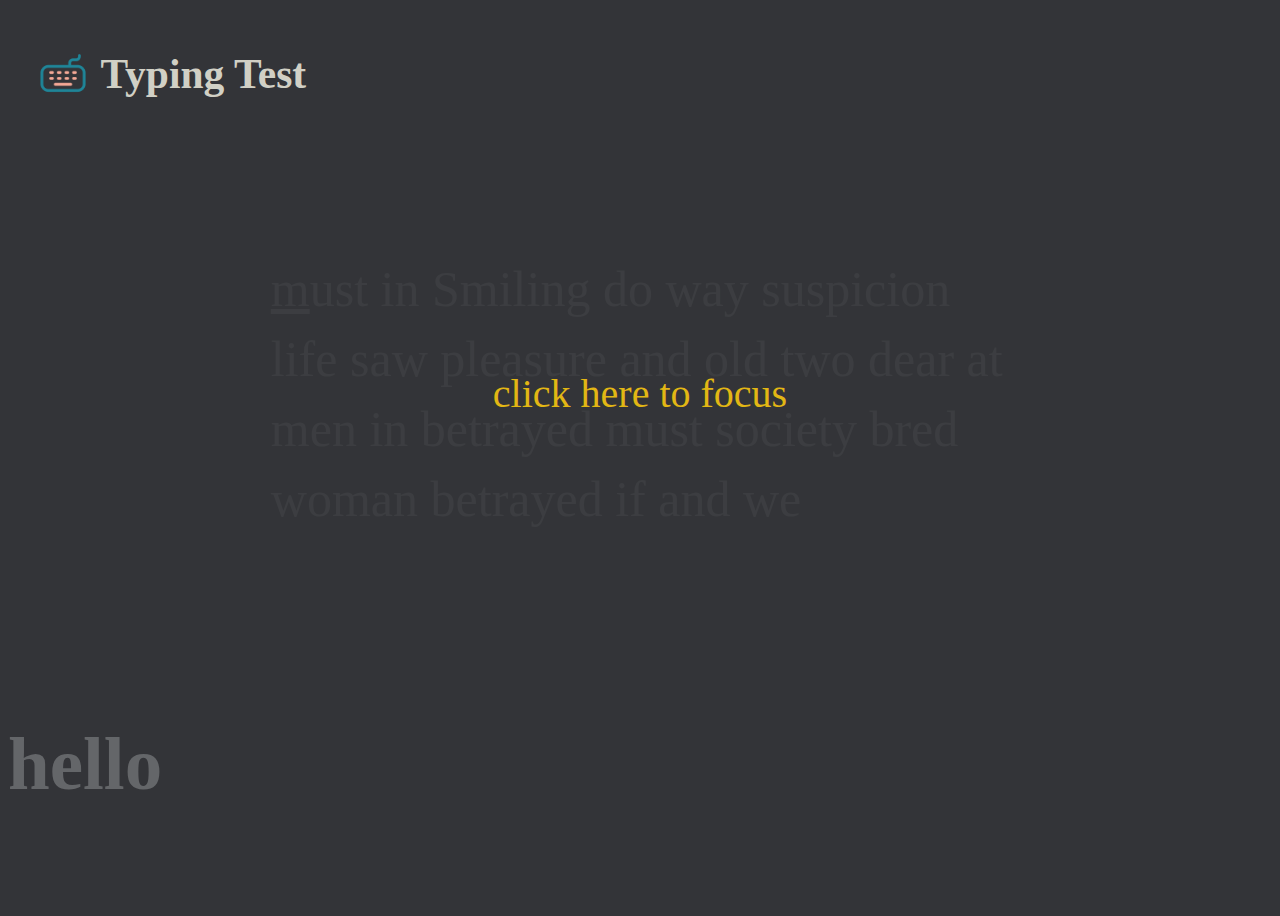
==== index.html @ 12fb325e "changed font size and spacing, and added footer" ====
<!DOCTYPE html>
<html>

<head>
    <title>Typing Test</title>
    <link rel="stylesheet" href="style.css">
    <link rel="shortcut icon" href="keyboard.png" type="image/x-icon">
</head>

<body>
    <div class="header" style="margin: 30px 30px;">
        <img src="keyboard.png" alt="icon" style="width: 50px; display: inline; position: relative; top: 10px">
        <h5 style="color: #d1d0c5; display: inline;">Typing Test</h5>
    </div>
    <div class="contentWrapper">
        <div class="textArea" id="textArea">
            <div class="popup focus" id="focus">
                <div class="blur" id="blur">
                    <p>click here to focus</p>
                </div>
            </div>
            <p id="randomText"><span class="correct">a</span><span class="wrong">b</span><span>c</span></p>
            <input oninput="checkCorrect(this.value)" type="text" name="userInput" id="userInput" class="hiddenInput">
        </div>
    </div>
    <div id="footer">
        <h2>hello<h2>
    </div>
    <div class="popup" id="popup">
        <div class="popupContent">
            <h4>Your Score</h4>

            <div class="stats">
                <div class="results">
                    <p class="resultTitle">wpm</p>
                    <p id="wpm">32</p>
                </div>
                <div class="results">
                    <p class="resultTitle">acc</p>
                    <p id="acc">88%</p>
                </div>
                <div class="results">
                    <p class="resultTitle">time</p>
                    <p id="time">60s</p>
                </div>
            </div>
            <div class="restartBtn">
                <button id="restartBtn" onclick="location.reload();">restart</button>
            </div>
        </div>
    </div>
    <script src="app.js"></script>
</body>

</html>
---- style.css ----
body{
    font-family: consolas;
    font-size: 50px;
    height: 100vh;
    display: flex;
    flex-wrap: wrap;
    background-color: #333438;
    color: #646669;
    z-index: 1;
}


.contentWrapper{
    line-height:70px;
    height: 50%;
    width: auto;
    display: flex;
    align-items: center;
    justify-content: center;
    position: relative;
}

.textArea {
    margin: 20%;
    padding: 10px
}

.textArea>input{
    position: absolute;
}

.hiddenInput{
    z-index: -10;
    opacity: 0;
}

.correct {
    color: white;
}

.wrong {
    background-color: #ed3b3c54;
    color: white;
}

.popup {
    background-color: rgb(64 64 64 / 9%);
    position: absolute;
    height: 100%;
    width: 100%;
    top: 0;
    left: 0;

    display: none;
    /* display: flex; */
    justify-content: center;
    align-items: center;
}

.focus{
    position: absolute;
    background-color: rgb(51 52 56 / 82%);
}
.blur{
    color: #e2b714;
    font-size: 40px;
    
}

.popupContent {
    background-color: #2c2e31;
    color: black;
    position: relative;
    height: 448px;
    width: 594px;
    border-radius: 5px;
    box-shadow: 0 0 4px 0 #7a7a7a;

    display: flex;
    justify-content: center;
    flex-wrap: wrap;
}

.results {
    margin: 0 30px;
    padding: 0;
    color: #e2b714;
}

.results>p {
    margin-top: 0;
    padding-top: 0;
    margin-bottom: 0;
    padding-bottom: 0;
}
.popupContent>h4{
    color: #ffffff;
    margin-bottom: 0;
    padding-bottom: 0;
}
.stats {
    display: flex;
}

.resultTitle {
    font-size: 35px;
    color: #646669;
}

.restartBtn {
    flex-basis: 100%;
    display: flex;
    justify-content: center;
}

#restartBtn {
    width: fit-content;
    height: fit-content;
    font-size: 20px;
    padding: 15px 23px;
    background-color: #333438;
    color: white;
    border: none;
}

.activeLetter {
    text-decoration: underline;
}

#randomText{
    cursor: pointer;
}
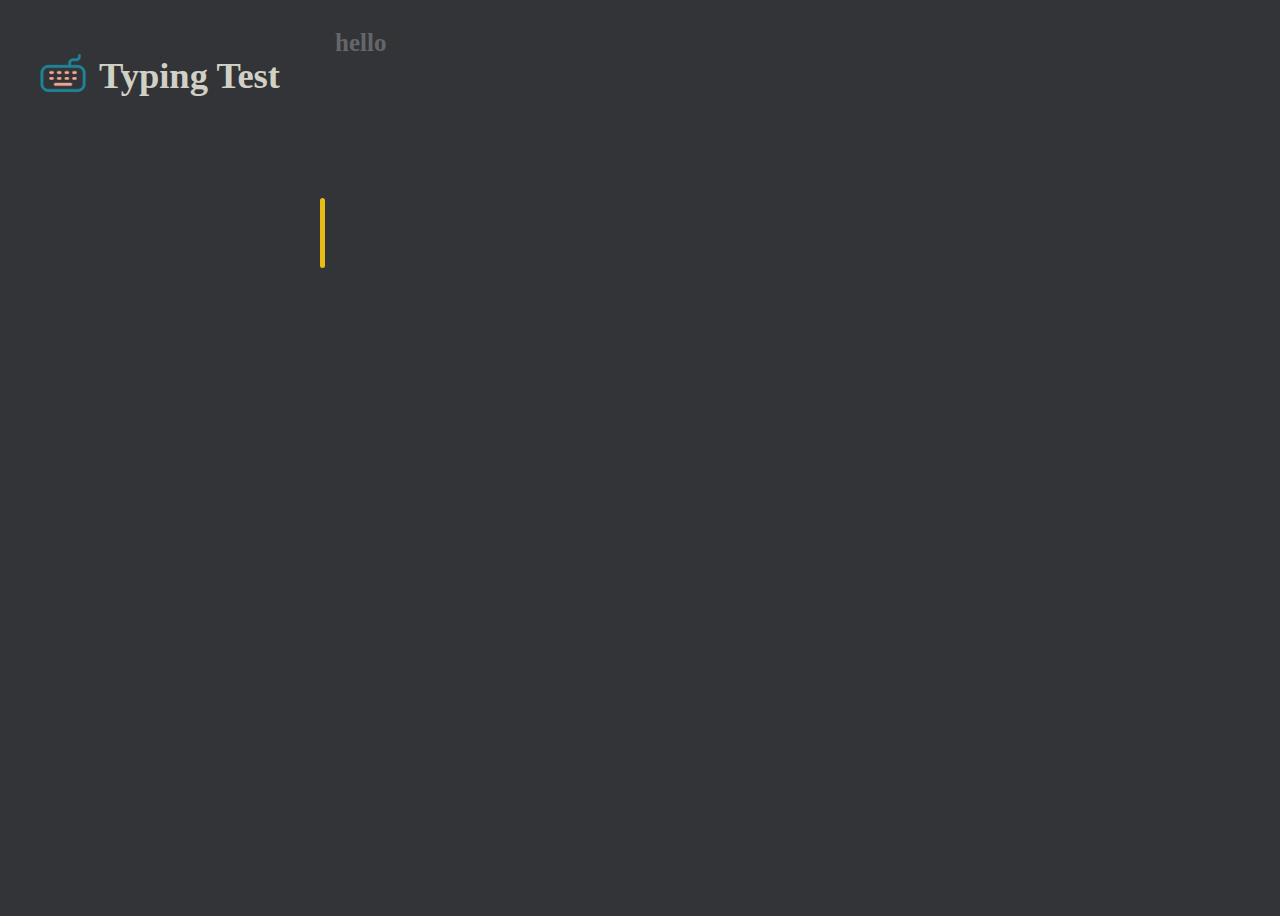
==== commit 73cfb665: "moving index.html for the sake of deploying" ====
--- a/index.html
+++ b/index.html
@@ -3,13 +3,13 @@
 
 <head>
     <title>Typing Test</title>
-    <link rel="stylesheet" href="style.css">
-    <link rel="shortcut icon" href="keyboard.png" type="image/x-icon">
+    <link rel="stylesheet" href="./src/style.css">
+    <link rel="shortcut icon" href="../keyboard.png" type="image/x-icon">
 </head>
 
 <body>
     <div class="header" style="margin: 30px 30px;">
-        <img src="keyboard.png" alt="icon" style="width: 50px; display: inline; position: relative; top: 10px">
+        <img src="../keyboard.png" alt="icon" style="width: 50px; display: inline; position: relative; top: 10px">
         <h5 style="color: #d1d0c5; display: inline;">Typing Test</h5>
     </div>
     <div class="contentWrapper">
@@ -19,12 +19,13 @@
                     <p>click here to focus</p>
                 </div>
             </div>
-            <p id="randomText"><span class="correct">a</span><span class="wrong">b</span><span>c</span></p>
+            <!-- <span class="correct">a</span><span class="wrong">b</span><span>c</span> -->
+            <p id="idk"><span id="first-cursor" class="i-cursor">&nbsp;</span><span id="randomText"></span></p>
             <input oninput="checkCorrect(this.value)" type="text" name="userInput" id="userInput" class="hiddenInput">
         </div>
     </div>
     <div id="footer">
-        <h2>hello<h2>
+        <h2 style="font-size:25px">hello<h2>
     </div>
     <div class="popup" id="popup">
         <div class="popupContent">
@@ -49,7 +50,7 @@
             </div>
         </div>
     </div>
-    <script src="app.js"></script>
+    <script src="./src/"></script>
 </body>
 
 </html>--- a/src/style.css
+++ b/src/style.css
@@ -0,0 +1,154 @@
+body{
+    font-family: consolas;
+    font-size: 44px;
+    height: 100vh;
+    display: flex;
+    flex-wrap: wrap;
+    overflow: hidden;
+    background-color: #333438;
+    color: #646669;
+    z-index: 1;
+}
+
+.contentWrapper{
+    line-height:70px;
+    height: 50%;
+    width: auto;
+    display: flex;
+    align-items: center;
+    justify-content: center;
+    position: relative;
+}
+
+.textArea {
+    margin: 20%;
+    padding: 10px
+}
+
+.textArea>input{
+    position: absolute;
+}
+
+.hiddenInput{
+    z-index: -10;
+    opacity: 0;
+}
+
+.correct {
+    color: white;
+}
+
+.wrong {
+    background-color: #ed3b3c54;
+    color: white;
+}
+
+.popup {
+    background-color: rgb(64 64 64 / 9%);
+    position: absolute;
+    height: 100%;
+    width: 100%;
+    top: 0;
+    left: 0;
+
+    display: none;
+    /* display: flex; */
+    justify-content: center;
+    align-items: center;
+}
+
+.focus{
+    position: absolute;
+    background-color: rgb(51 52 56 / 82%);
+}
+.blur{
+    color: #e2b714;
+    font-size: 40px;
+    
+}
+
+.popupContent {
+    background-color: #2c2e31;
+    color: black;
+    position: relative;
+    height: 448px;
+    width: 594px;
+    border-radius: 5px;
+    box-shadow: 0 0 4px 0 #7a7a7a;
+
+    display: flex;
+    justify-content: center;
+    flex-wrap: wrap;
+}
+
+.results {
+    margin: 0 30px;
+    padding: 0;
+    color: #e2b714;
+}
+
+.results>p {
+    margin-top: 0;
+    padding-top: 0;
+    margin-bottom: 0;
+    padding-bottom: 0;
+}
+.popupContent>h4{
+    color: #ffffff;
+    margin-bottom: 0;
+    padding-bottom: 0;
+}
+.stats {
+    display: flex;
+}
+
+.resultTitle {
+    font-size: 35px;
+    color: #646669;
+}
+
+.restartBtn {
+    flex-basis: 100%;
+    display: flex;
+    justify-content: center;
+}
+
+#restartBtn {
+    width: fit-content;
+    height: fit-content;
+    font-size: 20px;
+    padding: 15px 23px;
+    background-color: #333438;
+    color: white;
+    border: none;
+}
+
+.activeLetter {
+    text-decoration: none;
+}
+
+#randomText{
+    cursor: pointer;
+}
+
+.i-cursor {
+    display: inline-block;
+    width: 5px;
+    height: 100%;
+    background-color: #e9bb17;
+    animation: blink 1s infinite;
+    font-size: 44px;
+    font-family: consolas;
+    border-radius: 5px;
+    padding: 0;
+}
+
+@keyframes blink {
+    0% {background-color: #e9bb17;}
+    50% {background-color: transparent;}
+    100% {background-color: #e9bb17;}
+}
+
+.i-cursor.stop {
+    animation: none;
+}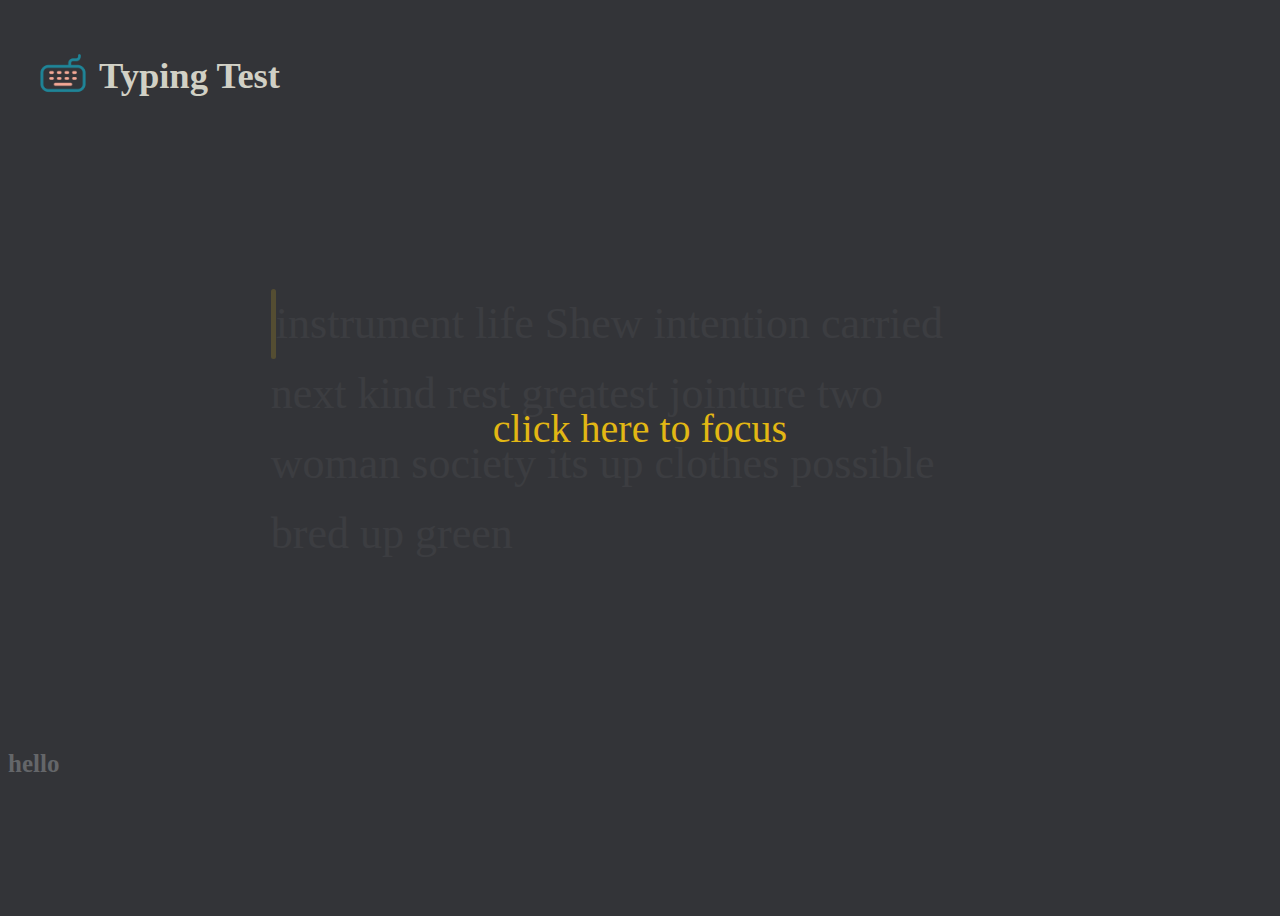
==== commit f62e263b: "forgot to add js file" ====
--- a/index.html
+++ b/index.html
@@ -50,7 +50,7 @@
             </div>
         </div>
     </div>
-    <script src="./src/"></script>
+    <script src="./src/app.js"></script>
 </body>
 
 </html>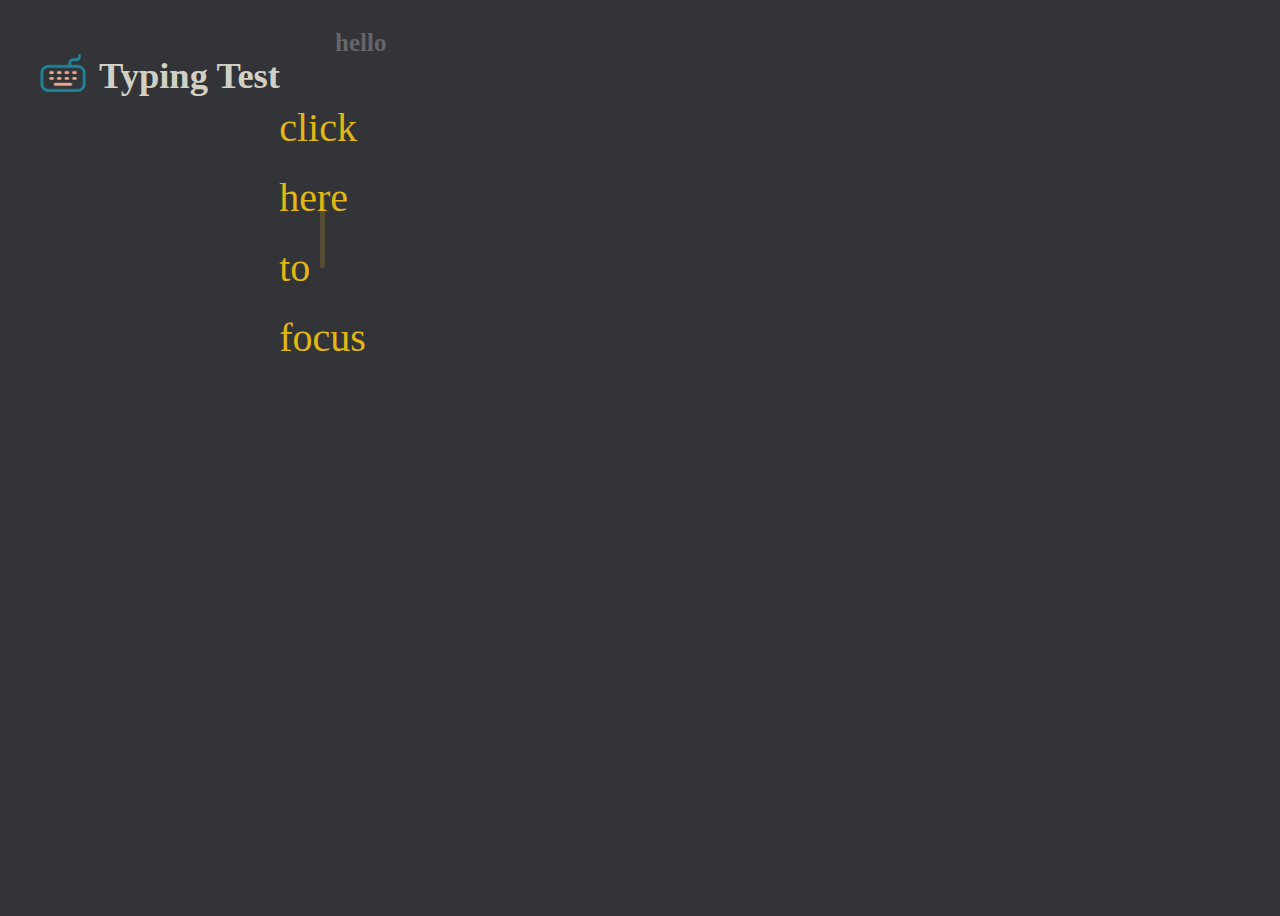
==== commit b5f2d1fa: "adding quotes and in progress of fixing the way they are rendered ... need to mark active word and a" ====
--- a/index.html
+++ b/index.html
@@ -4,12 +4,12 @@
 <head>
     <title>Typing Test</title>
     <link rel="stylesheet" href="./src/style.css">
-    <link rel="shortcut icon" href="../keyboard.png" type="image/x-icon">
+    <link rel="shortcut icon" href="./keyboard.png" type="image/x-icon">
 </head>
 
 <body>
     <div class="header" style="margin: 30px 30px;">
-        <img src="../keyboard.png" alt="icon" style="width: 50px; display: inline; position: relative; top: 10px">
+        <img src="./keyboard.png" alt="icon" style="width: 50px; display: inline; position: relative; top: 10px">
         <h5 style="color: #d1d0c5; display: inline;">Typing Test</h5>
     </div>
     <div class="contentWrapper">
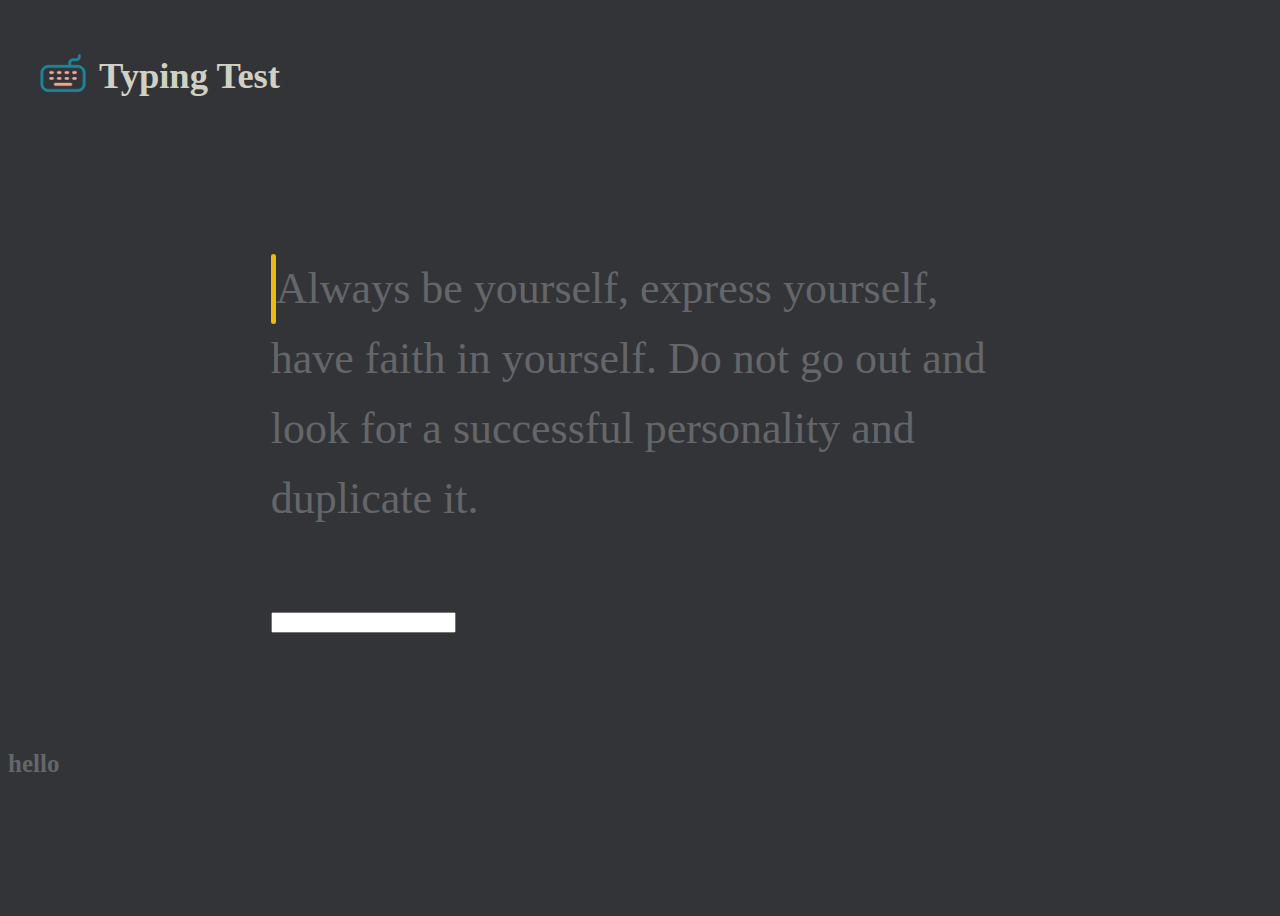
==== commit a674a6fa: "seperating quote into spans of lettes and words" ====
--- a/index.html
+++ b/index.html
@@ -50,7 +50,7 @@
             </div>
         </div>
     </div>
-    <script src="./src/app.js"></script>
+    <script src="./src/app2.js"></script>
 </body>
 
 </html>--- a/src/style.css
+++ b/src/style.css
@@ -26,12 +26,12 @@
 }
 
 .textArea>input{
-    position: absolute;
+    /* position: absolute; */
 }
 
 .hiddenInput{
-    z-index: -10;
-    opacity: 0;
+    /* z-index: -10; */
+    /* opacity: 0; */
 }
 
 .correct {
@@ -151,4 +151,8 @@
 
 .i-cursor.stop {
     animation: none;
+}
+
+.activeWord {
+    white-space: nowrap;
 }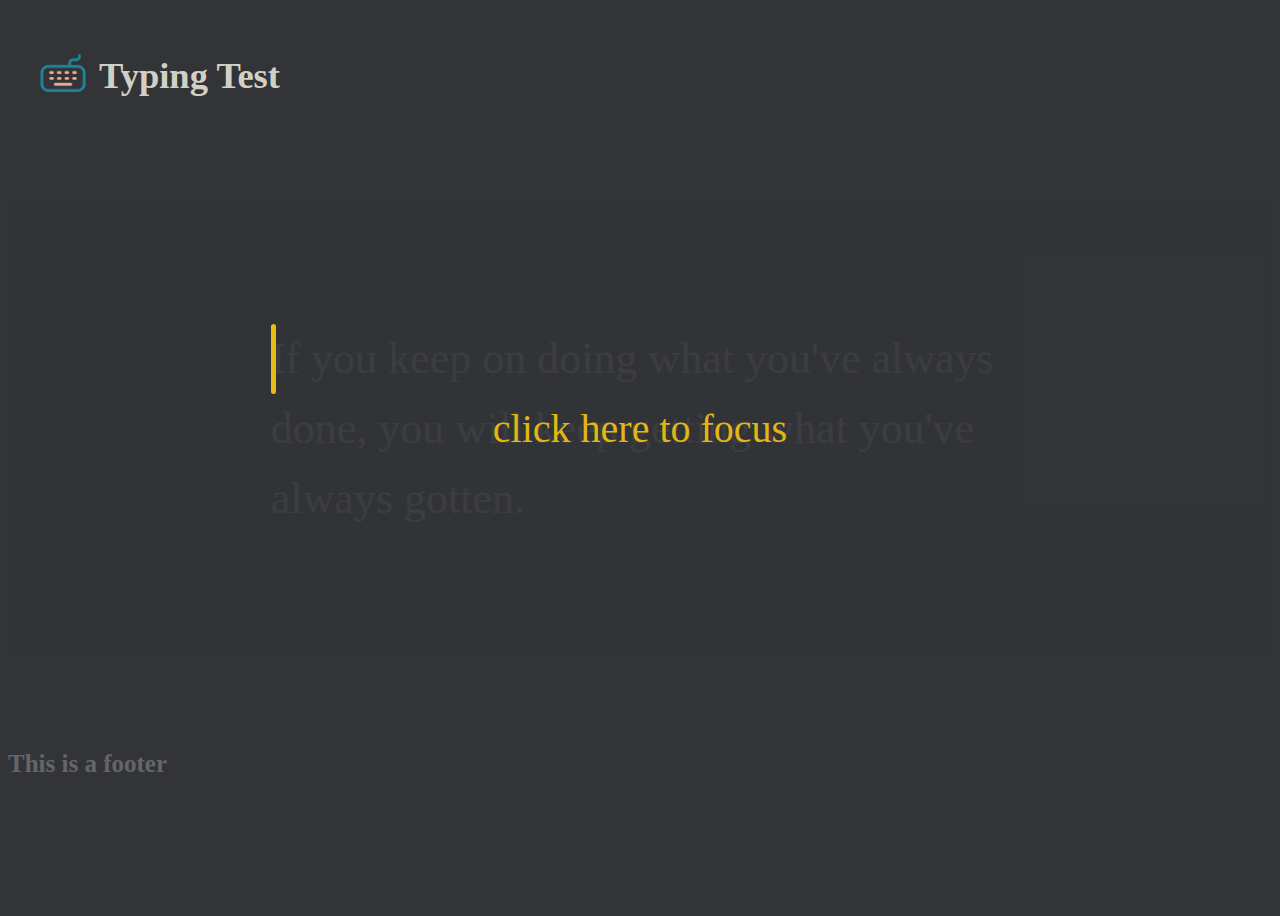
==== commit 1c761ad6: "styled and edited sizes of page" ====
--- a/index.html
+++ b/index.html
@@ -20,12 +20,15 @@
                 </div>
             </div>
             <!-- <span class="correct">a</span><span class="wrong">b</span><span>c</span> -->
-            <p id="idk"><span id="first-cursor" class="i-cursor">&nbsp;</span><span id="randomText"></span></p>
+            <div class="textWrapper">
+                <span id="first-cursor" class="i-cursor">&nbsp;</span>
+                <span id="randomText"></span>
+            </div>
             <input oninput="checkCorrect(this.value)" type="text" name="userInput" id="userInput" class="hiddenInput">
         </div>
     </div>
     <div id="footer">
-        <h2 style="font-size:25px">hello<h2>
+        <h2 style="font-size:25px;">This is a footer<h2>
     </div>
     <div class="popup" id="popup">
         <div class="popupContent">
--- a/src/style.css
+++ b/src/style.css
@@ -1,4 +1,5 @@
-body{
+body {
+    user-select: none;
     font-family: consolas;
     font-size: 44px;
     height: 100vh;
@@ -10,10 +11,11 @@
     z-index: 1;
 }
 
-.contentWrapper{
-    line-height:70px;
+.contentWrapper {
+    /* border: 1px solid red; */
+    line-height: 70px;
     height: 50%;
-    width: auto;
+    width: 100%;
     display: flex;
     align-items: center;
     justify-content: center;
@@ -25,26 +27,30 @@
     padding: 10px
 }
 
-.textArea>input{
-    /* position: absolute; */
+.textArea>input {
+    position: absolute;
 }
 
-.hiddenInput{
-    /* z-index: -10; */
-    /* opacity: 0; */
+.hiddenInput {
+    z-index: -10;
+    opacity: 0;
 }
 
-.correct {
-    color: white;
+.letter {
+    margin: 0;
+    padding: 0;
 }
 
-.wrong {
-    background-color: #ed3b3c54;
-    color: white;
+.letter.correct {
+    color: #d0d0c4;
+}
+
+.letter.wrong {
+    color: rgb(249, 69, 69);
 }
 
 .popup {
-    background-color: rgb(64 64 64 / 9%);
+    background-color: rgb(51 52 56 / 81%);;
     position: absolute;
     height: 100%;
     width: 100%;
@@ -57,14 +63,15 @@
     align-items: center;
 }
 
-.focus{
+.focus {
+    /* border: 1px dashed white; */
     position: absolute;
-    background-color: rgb(51 52 56 / 82%);
 }
-.blur{
+
+.blur {
     color: #e2b714;
     font-size: 40px;
-    
+    /* transition: all 1.25s ease 0s; */
 }
 
 .popupContent {
@@ -93,11 +100,13 @@
     margin-bottom: 0;
     padding-bottom: 0;
 }
-.popupContent>h4{
-    color: #ffffff;
+
+.popupContent>h4 {
+    color: #d0d0c4;
     margin-bottom: 0;
     padding-bottom: 0;
 }
+
 .stats {
     display: flex;
 }
@@ -127,32 +136,48 @@
     text-decoration: none;
 }
 
-#randomText{
+#randomText {
     cursor: pointer;
 }
 
 .i-cursor {
     display: inline-block;
     width: 5px;
-    height: 100%;
+    height: 25;
     background-color: #e9bb17;
     animation: blink 1s infinite;
     font-size: 44px;
     font-family: consolas;
     border-radius: 5px;
     padding: 0;
+    position: absolute;
 }
 
 @keyframes blink {
-    0% {background-color: #e9bb17;}
-    50% {background-color: transparent;}
-    100% {background-color: #e9bb17;}
+    0% {
+        background-color: #e9bb17;
+    }
+
+    50% {
+        background-color: transparent;
+    }
+
+    100% {
+        background-color: #e9bb17;
+    }
 }
 
 .i-cursor.stop {
     animation: none;
 }
 
-.activeWord {
+.word {
+    padding: 0;
+    margin: 0;
     white-space: nowrap;
+}
+
+.textWrapper{
+    /* border: 1px solid green; */
+    min-width: 70%;
 }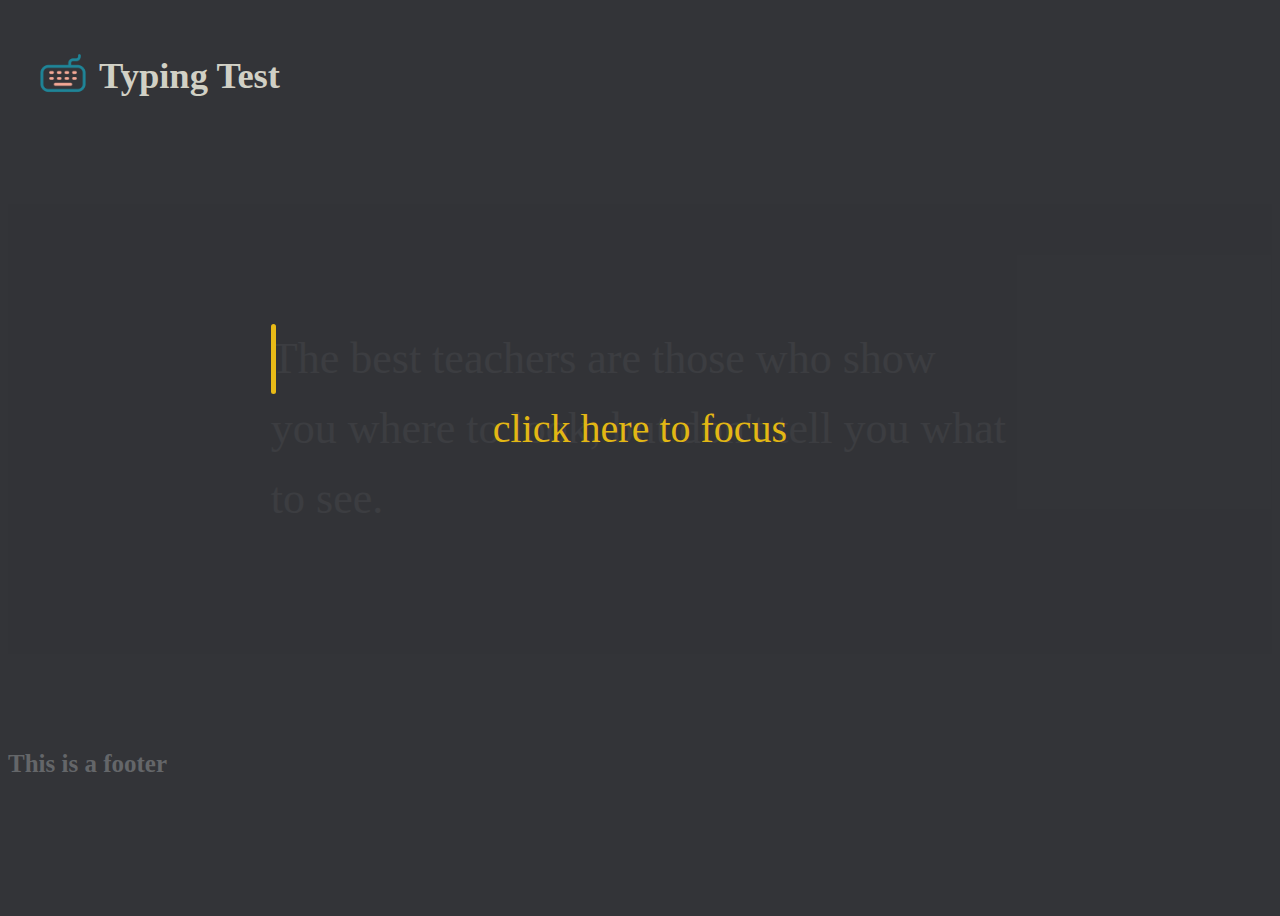
==== commit dc2ce694: "more styling and score appears at the end ... but wpm is wrong!!!" ====
--- a/index.html
+++ b/index.html
@@ -24,7 +24,7 @@
                 <span id="first-cursor" class="i-cursor">&nbsp;</span>
                 <span id="randomText"></span>
             </div>
-            <input oninput="checkCorrect(this.value)" type="text" name="userInput" id="userInput" class="hiddenInput">
+            <input oninput="if(!checkDone(this.value))checkCorrect(this.value)" type="text" name="userInput" id="userInput" class="hiddenInput">
         </div>
     </div>
     <div id="footer">
--- a/src/style.css
+++ b/src/style.css
@@ -46,7 +46,12 @@
 }
 
 .letter.wrong {
-    color: rgb(249, 69, 69);
+    color: rgb(211, 79, 79);
+}
+
+.letter.space.wrong {
+    background-color: rgb(211, 79, 79);
+    border-radius: 5px;
 }
 
 .popup {
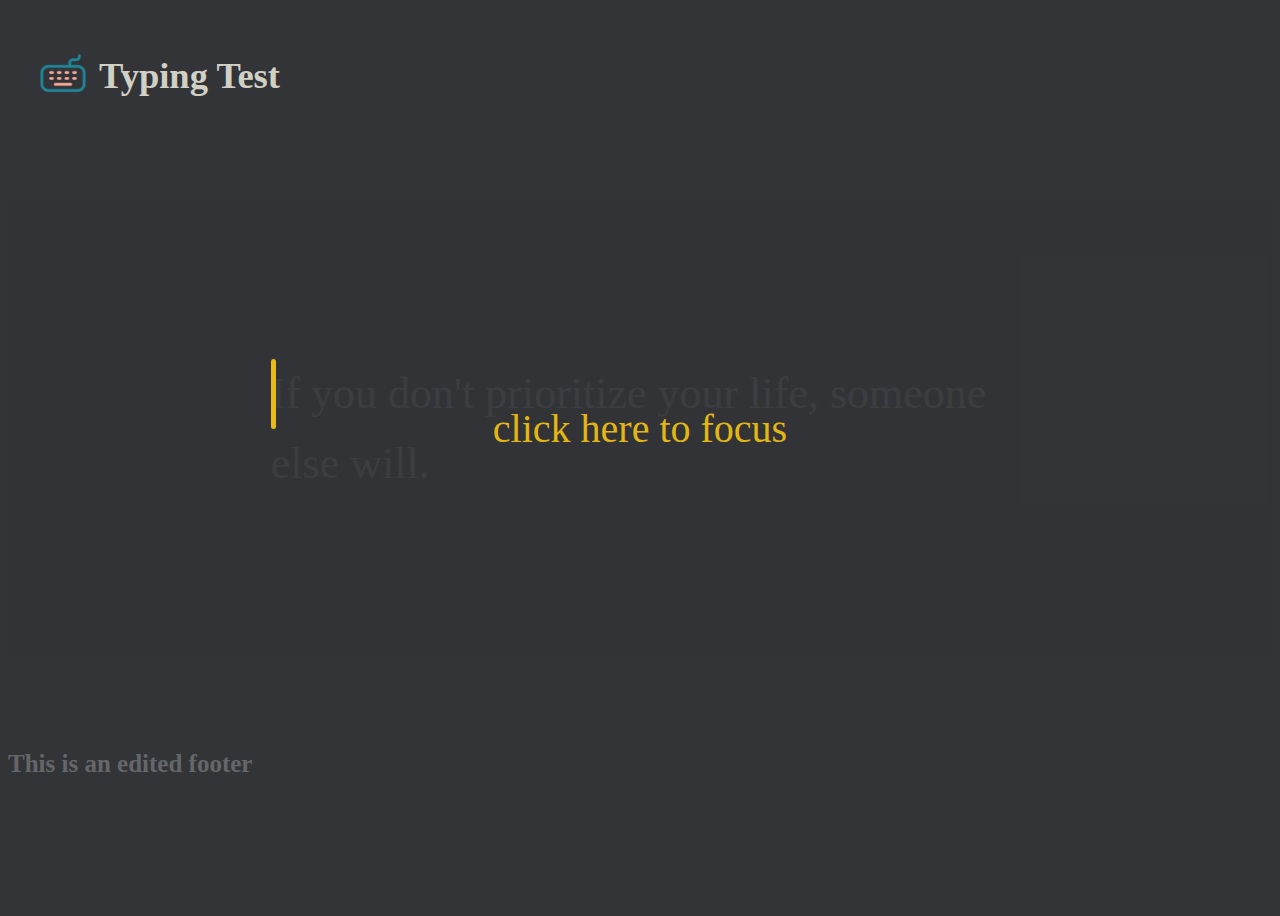
==== commit 9dcd92e6: "testing new branch" ====
--- a/index.html
+++ b/index.html
@@ -28,7 +28,7 @@
         </div>
     </div>
     <div id="footer">
-        <h2 style="font-size:25px;">This is a footer<h2>
+        <h2 style="font-size:25px;">This is an edited footer<h2>
     </div>
     <div class="popup" id="popup">
         <div class="popupContent">
